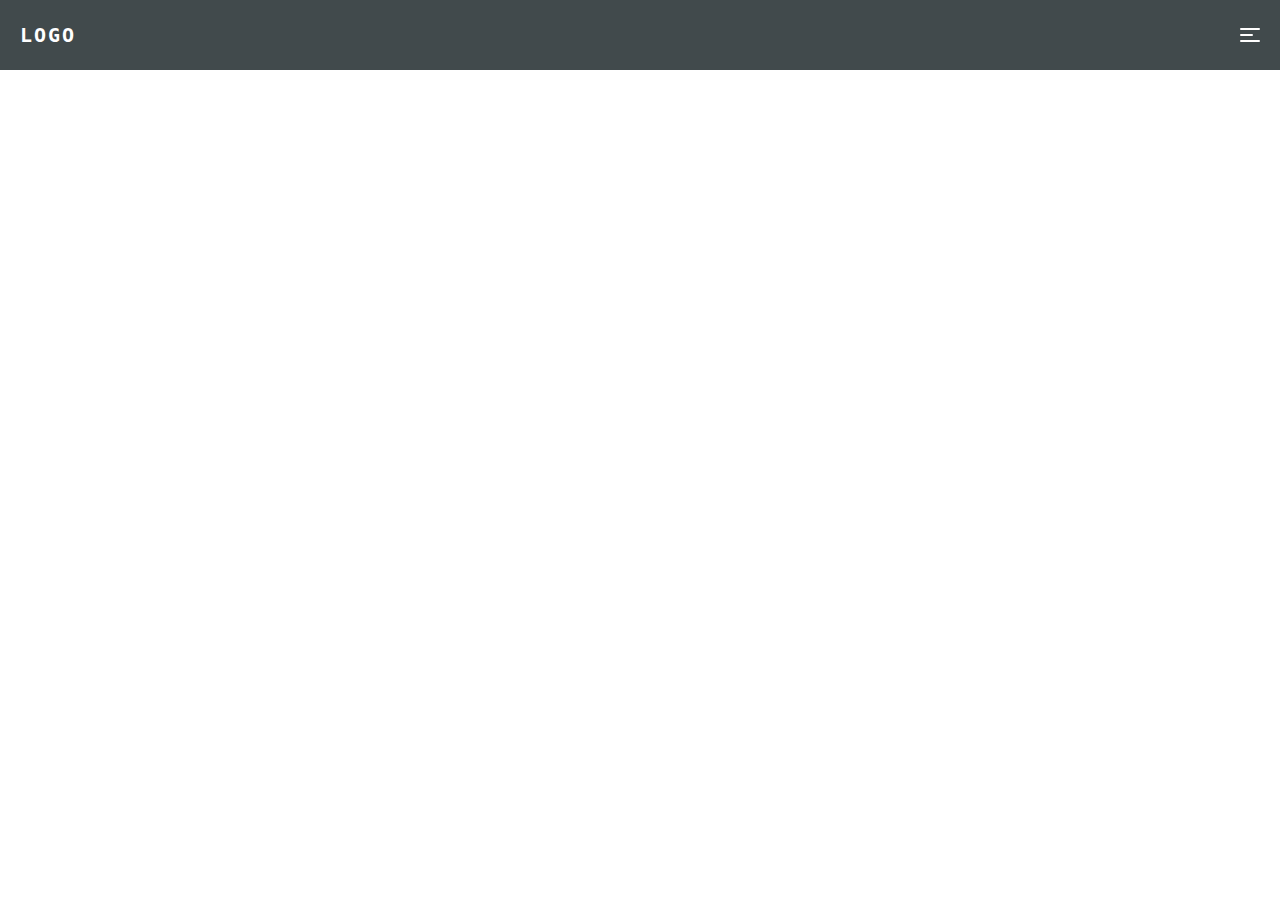
==== index.html @ cf3a6081 "landing page" ====
<!DOCTYPE html>
<html lang="en">
<head>
    <meta charset="UTF-8">
    <meta name="viewport" content="width=device-width, initial-scale=1.0">
    <meta http-equiv="X-UA-Compatible" content="ie=edge">
    <meta name="description" content="put le comment ici">
    <meta name="author" content="Ghost">
    <meta name="robots" content="nofollow">
    <meta name="theme-color" content="#a5fe4d">
    <link rel="stylesheet" href="./Css/style.css">
    <script src="./Js/script.js"></script>
    <title>EVOLUT Capital Inc.</title>
</head>
<body>
    <header>
        <nav>
            <a href="./index.html" class="logo">logo</a>
            <div class="hamburger">
                <div class="hamburger-menu"></div>
                <div class="hamburger-menu"></div>
                <div class="hamburger-menu"></div>
            </div>
            <ul class="right-nav">
            </ul>
        </nav>
        <section class="hero"></section>
    </header>
    <main></main>
    <footer></footer>
</body>
</html>
---- Css/style.css ----
/* RESET CSS start */
html{
    font-size:62.5%;
    box-sizing:border-box;
    scroll-behavior:smooth;
    user-select: none;
}
:root{
    --nav-bg:#232b2b;
    --nav-bg1:#343434;
    --nav-bg2:#232b2b;
    --nav-bg3:#3b444b;
    --nav-bg4:#414a4c;
    --nav-bg5:#070606;
    --nav-bg6:#353839;
    --white-color:#fff;
}
*,::before,::after{
    padding:0;
    margin:0;
    box-sizing:inherit;
}
a{
    text-decoration:none;
}
ul{
    list-style-type:none;
}
input,button,textarea,select{
    font:inherit;
}
body{
    min-height:100vh;
    line-height:1.5;
}
/* RESET CSS end */
/* MAIN CSS */
nav{
    padding:2rem;
    background-color:var(--nav-bg4);  
    display:flex;
    justify-content:space-between;
    align-items:center;
}
.logo{
    color:var(--white-color);
    font-size:2rem;
    text-transform: uppercase;
    font-family:monospace;
    font-weight:900;
    letter-spacing:2px;
}
.hamburger{
    cursor: pointer;
    position: absolute;
    right:2rem;
}

.hamburger-menu{
    width:2rem;
    height:0.2rem;
    background-color:#fff;
    border-radius:20px;
}
.hamburger-menu:nth-child(2){
    margin-block:0.4rem;
    width:1.3rem;
    /* transform:translateX(1rem); */
}
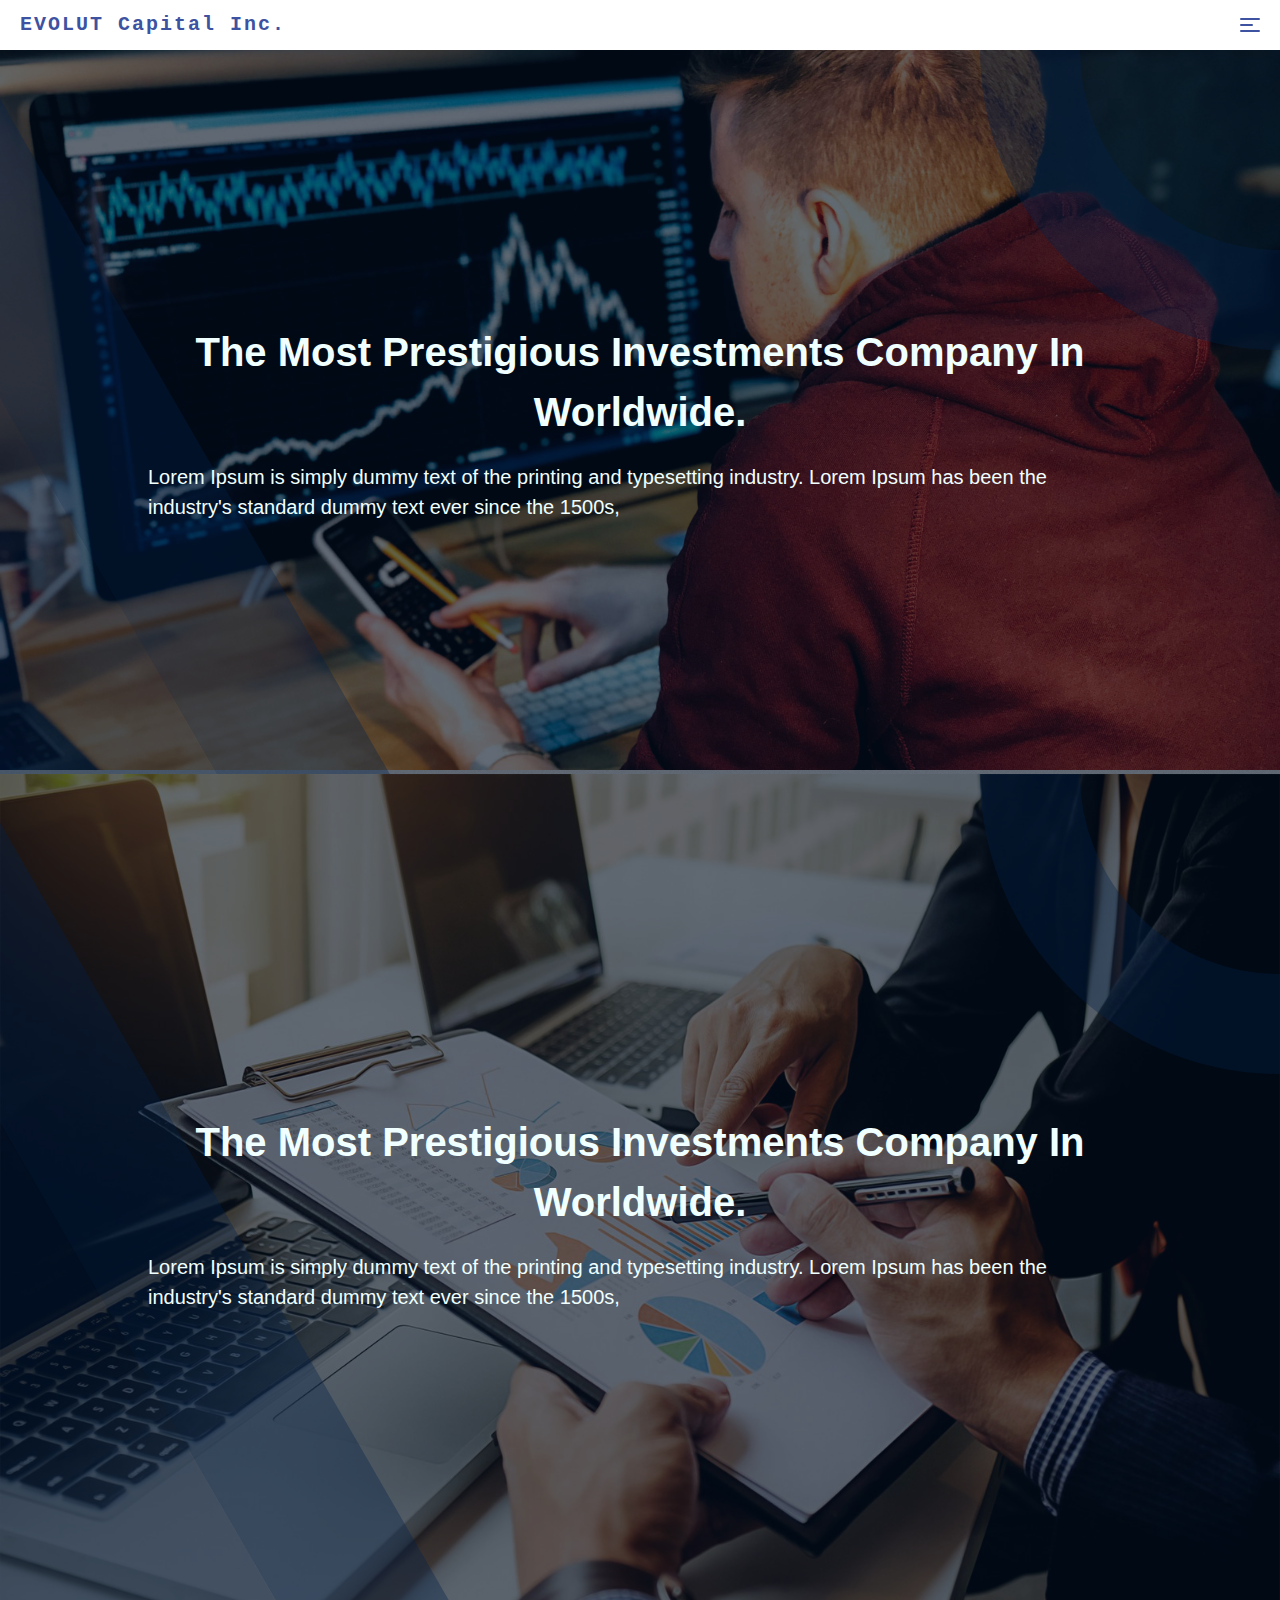
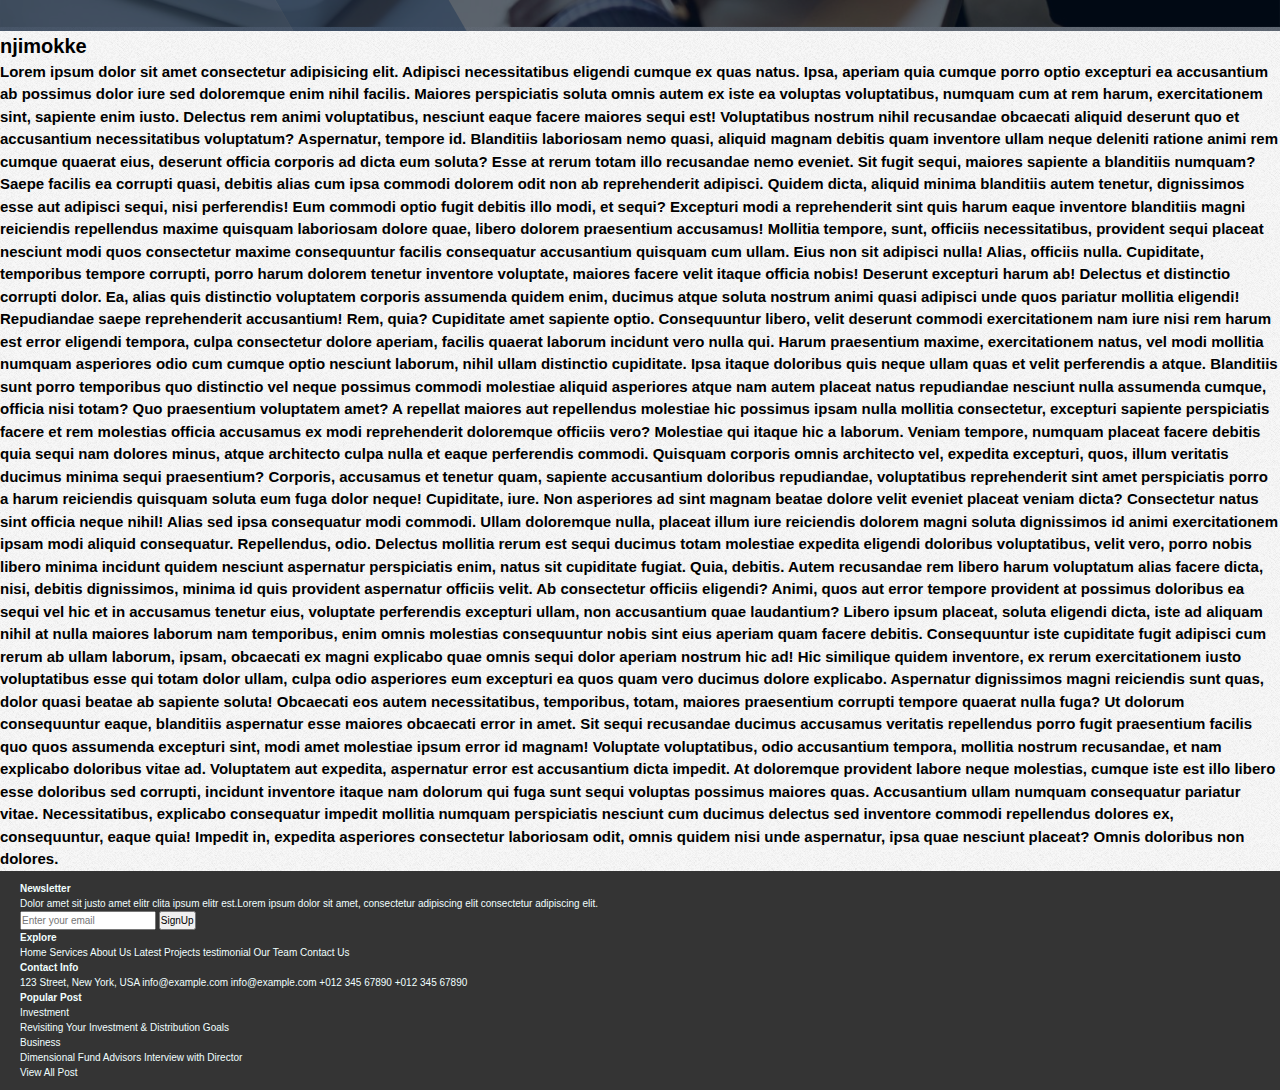
==== commit 84f86ef2: "done with the nav bar and next is the hero section with carousel and the footer" ====
--- a/index.html
+++ b/index.html
@@ -7,26 +7,127 @@
     <meta name="description" content="put le comment ici">
     <meta name="author" content="Ghost">
     <meta name="robots" content="nofollow">
-    <meta name="theme-color" content="#a5fe4d">
+    <meta name="theme-color" content="#3D52A0">
     <link rel="stylesheet" href="./Css/style.css">
-    <script src="./Js/script.js"></script>
+    <script src="./Js/script.js" defer></script>
     <title>EVOLUT Capital Inc.</title>
 </head>
 <body>
     <header>
-        <nav>
-            <a href="./index.html" class="logo">logo</a>
-            <div class="hamburger">
-                <div class="hamburger-menu"></div>
-                <div class="hamburger-menu"></div>
-                <div class="hamburger-menu"></div>
+        <nav id="navigation-bar">
+            <a href="./index.html" class="logo">EVOLUT <span>Capital</span> <span>Inc.</span></a>
+            <div class="hamburger-menu">
+                <div class="hamburger"></div>
+                <div class="hamburger"></div>
+                <div class="hamburger"></div>
             </div>
-            <ul class="right-nav">
+            
+            <ul class="menu-list-items">
+                <li role="menuitem" class="active-link" ><a href="./index.html">home</a></li>
+                <li role="menuitem" ><a href="./pages/about.html">about</a></li>
+                <li role="menuitem" ><a href="./pages/services.html">services</a></li>
+                <li role="menuitem" ><a href="./pages/blog.html">blog</a></li>
+                <li role="menuitem" ><a href="./pages/contact.html">contact</a></li>
             </ul>
         </nav>
-        <section class="hero"></section>
+        <article class="hero">
+             <!-- Carousel Start -->
+            <section class="header-carousel" role="region" aria-labelledby="carousel-1-title">
+                
+                <div class="header-carousel-item">
+                    <div class="header-carousel-item-img-1">
+                        <img src="./images/carousel-1.jpg" class="img-carousel" alt="Image of Investment">
+                    </div>
+                    <div class="carousel-caption">
+                        <div class="carousel-caption-inner">
+                            <h1 class="hero-title fadeInUp">The most prestigious Investments company in worldwide.</h1>
+                            <p class="sub-title">Lorem Ipsum is simply dummy text of the printing and typesetting industry. Lorem Ipsum has been the industry's standard dummy text ever since the 1500s, 
+                            </p>
+                        </div>
+                    </div>
+                </div>
+                <div class="header-carousel-item">
+                    <div class="header-carousel-item-img-2">
+                        <img src="./images/carousel-2.jpg" class="img-carousel" alt="Image of Investment">
+                    </div>
+                    <div class="carousel-caption">
+                        <div class="carousel-caption-inner">
+                            <h1 class="hero-title fadeInUp">The most prestigious Investments company in worldwide.</h1>
+                            <p class="sub-title">Lorem Ipsum is simply dummy text of the printing and typesetting industry. Lorem Ipsum has been the industry's standard dummy text ever since the 1500s, 
+                            </p>
+                        </div>
+                    </div>
+                </div>
+            </section>
+            <!-- Carousel End -->
+        </article>
     </header>
-    <main></main>
-    <footer></footer>
+    <main>
+        <h1>njimokke</h1>
+        <h2>Lorem ipsum dolor sit amet consectetur adipisicing elit. Adipisci necessitatibus eligendi cumque ex quas natus. Ipsa, aperiam quia cumque porro optio excepturi ea accusantium ab possimus dolor iure sed doloremque enim nihil facilis. Maiores perspiciatis soluta omnis autem ex iste ea voluptas voluptatibus, numquam cum at rem harum, exercitationem sint, sapiente enim iusto. Delectus rem animi voluptatibus, nesciunt eaque facere maiores sequi est! Voluptatibus nostrum nihil recusandae obcaecati aliquid deserunt quo et accusantium necessitatibus voluptatum? Aspernatur, tempore id. Blanditiis laboriosam nemo quasi, aliquid magnam debitis quam inventore ullam neque deleniti ratione animi rem cumque quaerat eius, deserunt officia corporis ad dicta eum soluta? Esse at rerum totam illo recusandae nemo eveniet. Sit fugit sequi, maiores sapiente a blanditiis numquam? Saepe facilis ea corrupti quasi, debitis alias cum ipsa commodi dolorem odit non ab reprehenderit adipisci. Quidem dicta, aliquid minima blanditiis autem tenetur, dignissimos esse aut adipisci sequi, nisi perferendis! Eum commodi optio fugit debitis illo modi, et sequi? Excepturi modi a reprehenderit sint quis harum eaque inventore blanditiis magni reiciendis repellendus maxime quisquam laboriosam dolore quae, libero dolorem praesentium accusamus! Mollitia tempore, sunt, officiis necessitatibus, provident sequi placeat nesciunt modi quos consectetur maxime consequuntur facilis consequatur accusantium quisquam cum ullam. Eius non sit adipisci nulla! Alias, officiis nulla. Cupiditate, temporibus tempore corrupti, porro harum dolorem tenetur inventore voluptate, maiores facere velit itaque officia nobis! Deserunt excepturi harum ab! Delectus et distinctio corrupti dolor. Ea, alias quis distinctio voluptatem corporis assumenda quidem enim, ducimus atque soluta nostrum animi quasi adipisci unde quos pariatur mollitia eligendi! Repudiandae saepe reprehenderit accusantium! Rem, quia? Cupiditate amet sapiente optio. Consequuntur libero, velit deserunt commodi exercitationem nam iure nisi rem harum est error eligendi tempora, culpa consectetur dolore aperiam, facilis quaerat laborum incidunt vero nulla qui. Harum praesentium maxime, exercitationem natus, vel modi mollitia numquam asperiores odio cum cumque optio nesciunt laborum, nihil ullam distinctio cupiditate. Ipsa itaque doloribus quis neque ullam quas et velit perferendis a atque. Blanditiis sunt porro temporibus quo distinctio vel neque possimus commodi molestiae aliquid asperiores atque nam autem placeat natus repudiandae nesciunt nulla assumenda cumque, officia nisi totam? Quo praesentium voluptatem amet? A repellat maiores aut repellendus molestiae hic possimus ipsam nulla mollitia consectetur, excepturi sapiente perspiciatis facere et rem molestias officia accusamus ex modi reprehenderit doloremque officiis vero? Molestiae qui itaque hic a laborum. Veniam tempore, numquam placeat facere debitis quia sequi nam dolores minus, atque architecto culpa nulla et eaque perferendis commodi. Quisquam corporis omnis architecto vel, expedita excepturi, quos, illum veritatis ducimus minima sequi praesentium? Corporis, accusamus et tenetur quam, sapiente accusantium doloribus repudiandae, voluptatibus reprehenderit sint amet perspiciatis porro a harum reiciendis quisquam soluta eum fuga dolor neque! Cupiditate, iure. Non asperiores ad sint magnam beatae dolore velit eveniet placeat veniam dicta? Consectetur natus sint officia neque nihil! Alias sed ipsa consequatur modi commodi. Ullam doloremque nulla, placeat illum iure reiciendis dolorem magni soluta dignissimos id animi exercitationem ipsam modi aliquid consequatur. Repellendus, odio. Delectus mollitia rerum est sequi ducimus totam molestiae expedita eligendi doloribus voluptatibus, velit vero, porro nobis libero minima incidunt quidem nesciunt aspernatur perspiciatis enim, natus sit cupiditate fugiat. Quia, debitis. Autem recusandae rem libero harum voluptatum alias facere dicta, nisi, debitis dignissimos, minima id quis provident aspernatur officiis velit. Ab consectetur officiis eligendi? Animi, quos aut error tempore provident at possimus doloribus ea sequi vel hic et in accusamus tenetur eius, voluptate perferendis excepturi ullam, non accusantium quae laudantium? Libero ipsum placeat, soluta eligendi dicta, iste ad aliquam nihil at nulla maiores laborum nam temporibus, enim omnis molestias consequuntur nobis sint eius aperiam quam facere debitis. Consequuntur iste cupiditate fugit adipisci cum rerum ab ullam laborum, ipsam, obcaecati ex magni explicabo quae omnis sequi dolor aperiam nostrum hic ad! Hic similique quidem inventore, ex rerum exercitationem iusto voluptatibus esse qui totam dolor ullam, culpa odio asperiores eum excepturi ea quos quam vero ducimus dolore explicabo. Aspernatur dignissimos magni reiciendis sunt quas, dolor quasi beatae ab sapiente soluta! Obcaecati eos autem necessitatibus, temporibus, totam, maiores praesentium corrupti tempore quaerat nulla fuga? Ut dolorum consequuntur eaque, blanditiis aspernatur esse maiores obcaecati error in amet. Sit sequi recusandae ducimus accusamus veritatis repellendus porro fugit praesentium facilis quo quos assumenda excepturi sint, modi amet molestiae ipsum error id magnam! Voluptate voluptatibus, odio accusantium tempora, mollitia nostrum recusandae, et nam explicabo doloribus vitae ad. Voluptatem aut expedita, aspernatur error est accusantium dicta impedit. At doloremque provident labore neque molestias, cumque iste est illo libero esse doloribus sed corrupti, incidunt inventore itaque nam dolorum qui fuga sunt sequi voluptas possimus maiores quas. Accusantium ullam numquam consequatur pariatur vitae. Necessitatibus, explicabo consequatur impedit mollitia numquam perspiciatis nesciunt cum ducimus delectus sed inventore commodi repellendus dolores ex, consequuntur, eaque quia! Impedit in, expedita asperiores consectetur laboriosam odit, omnis quidem nisi unde aspernatur, ipsa quae nesciunt placeat? Omnis doloribus non dolores.</h2>
+    </main>
+    <footer class="container-fluid footer py-5 wow fadeIn" data-wow-delay="0.2s">
+                <div class="container py-5">
+                    <div class="row g-5">
+                        <div class="col-md-6 col-lg-6 col-xl-3">
+                            <div class="footer-item d-flex flex-column">
+                                <div class="footer-item">
+                                    <h4 class="text-white mb-4">Newsletter</h4>
+                                    <p class="mb-3">Dolor amet sit justo amet elitr clita ipsum elitr est.Lorem ipsum dolor sit amet, consectetur adipiscing elit consectetur adipiscing elit.</p>
+                                    <div class="position-relative mx-auto rounded-pill">
+                                        <input class="form-control rounded-pill w-100 py-3 ps-4 pe-5" type="text" placeholder="Enter your email">
+                                        <button type="button" class="btn btn-primary rounded-pill position-absolute top-0 end-0 py-2 mt-2 me-2">SignUp</button>
+                                    </div>
+                                </div>
+                            </div>
+                        </div>
+                        <div class="col-md-6 col-lg-6 col-xl-3">
+                            <div class="footer-item d-flex flex-column">
+                                <h4 class="text-white mb-4">Explore</h4>
+                                <a href="#"><i class="fas fa-angle-right me-2"></i> Home</a>
+                                <a href="#"><i class="fas fa-angle-right me-2"></i> Services</a>
+                                <a href="#"><i class="fas fa-angle-right me-2"></i> About Us</a>
+                                <a href="#"><i class="fas fa-angle-right me-2"></i> Latest Projects</a>
+                                <a href="#"><i class="fas fa-angle-right me-2"></i> testimonial</a>
+                                <a href="#"><i class="fas fa-angle-right me-2"></i> Our Team</a>
+                                <a href="#"><i class="fas fa-angle-right me-2"></i> Contact Us</a>
+                            </div>
+                        </div>
+                        <div class="col-md-6 col-lg-6 col-xl-3">
+                            <div class="footer-item d-flex flex-column">
+                                <h4 class="text-white mb-4">Contact Info</h4>
+                                <a href=""><i class="fa fa-map-marker-alt me-2"></i> 123 Street, New York, USA</a>
+                                <a href=""><i class="fas fa-envelope me-2"></i> info@example.com</a>
+                                <a href=""><i class="fas fa-envelope me-2"></i> info@example.com</a>
+                                <a href=""><i class="fas fa-phone me-2"></i> +012 345 67890</a>
+                                <a href="" class="mb-3"><i class="fas fa-print me-2"></i> +012 345 67890</a>
+                                <div class="d-flex align-items-center">
+                                    <a class="btn btn-light btn-md-square me-2" href=""><i class="fab fa-facebook-f"></i></a>
+                                    <a class="btn btn-light btn-md-square me-2" href=""><i class="fab fa-instagram"></i></a>
+                                    <a class="btn btn-light btn-md-square me-0" href=""><i class="fab fa-linkedin-in"></i></a>
+                                </div>
+                            </div>
+                        </div>
+                        <div class="col-md-6 col-lg-6 col-xl-3">
+                            <div class="footer-item-post d-flex flex-column">
+                                <h4 class="text-white mb-4">Popular Post</h4>
+                                <div class="d-flex flex-column mb-3">
+                                    <p class="text-uppercase text-primary mb-2">Investment</p>
+                                    <a href="#" class="text-body">Revisiting Your Investment & Distribution Goals</a>
+                                </div>
+                                <div class="d-flex flex-column mb-3">
+                                    <p class="text-uppercase text-primary mb-2">Business</p>
+                                    <a href="#" class="text-body">Dimensional Fund Advisors Interview with Director</a>
+                                </div>
+                                <div class="footer-btn text-start">
+                                    <a href="#" class="btn btn-light rounded-pill px-4">View All Post <i class="fa fa-arrow-right ms-1"></i></a>
+                                </div>
+                            </div>
+                        </div>
+                    </div>
+                </div>
+        
+            <!-- Footer End -->
+    </footer>
 </body>
 </html>--- a/Css/style.css
+++ b/Css/style.css
@@ -14,6 +14,15 @@
     --nav-bg5:#070606;
     --nav-bg6:#353839;
     --white-color:#fff;
+    --white-color1:azure;
+    --main-color:#023d8a;
+    --main-color:#3D52A0;
+    --main-color-opacity:#010f209d;
+    --main-color-opacity1:#023d8a5b;
+    --footer:#8697C4;
+    --footer:#ADBBDA;
+    --footer:#343434;
+    /* --footer:#EDE8F5; */
 }
 *,::before,::after{
     padding:0;
@@ -22,6 +31,7 @@
 }
 a{
     text-decoration:none;
+    color:inherit;
 }
 ul{
     list-style-type:none;
@@ -32,38 +42,254 @@
 body{
     min-height:100vh;
     line-height:1.5;
+    background-image: -moz-linear-gradient(top, rgba(0, 0, 0, 0.05), rgba(0, 0, 0, 0)), url("images/bg01.png");
+    background-image: -webkit-linear-gradient(top, rgba(0, 0, 0, 0.05), rgba(0, 0, 0, 0)), url("images/bg01.png");
+    background-image: -ms-linear-gradient(top, rgba(0, 0, 0, 0.05), rgba(0, 0, 0, 0)), url("images/bg01.png");
+    background-image: linear-gradient(top, rgba(0, 0, 0, 0.05), rgba(0, 0, 0, 0)), url("images/bg01.png");
+    background-color: #f7f7f7;
+	background-position: top left, top left;
+	background-repeat: repeat-x, repeat;
+	background-size: 100% 30em, auto;
+	font-family: 'Open Sans', sans-serif;
 }
 /* RESET CSS end */
+
 /* MAIN CSS */
 nav{
-    padding:2rem;
-    background-color:var(--nav-bg4);  
+    padding: 1em 2rem;
+    background-color:var(--white-color);
+    position: sticky;
+    position:-webkit-sticky;
+    top:0;
+    z-index:100;
+
     display:flex;
     justify-content:space-between;
     align-items:center;
+   
 }
 .logo{
-    color:var(--white-color);
+    color:var(--main-color);
     font-size:2rem;
-    text-transform: uppercase;
+    font-weight:900;
     font-family:monospace;
     font-weight:900;
     letter-spacing:2px;
 }
+.hamburger-menu{
+    cursor: pointer;
+    position: absolute;
+    right:2rem;
+}
+
 .hamburger{
-    cursor: pointer;
-    position: absolute;
-    right:2rem;
-}
-
-.hamburger-menu{
     width:2rem;
     height:0.2rem;
-    background-color:#fff;
+    background-color:var(--main-color);
     border-radius:20px;
-}
-.hamburger-menu:nth-child(2){
+    transition:all 0.5s ease;
+}
+.hamburger:nth-child(2){
     margin-block:0.4rem;
     width:1.3rem;
     /* transform:translateX(1rem); */
 }
+.move.hamburger:nth-child(2){
+    width:0;
+}
+.move.hamburger:nth-child(1){
+    transform:translate(3px,2px)rotate(-45deg);
+}
+.move.hamburger:nth-child(3){
+    transform:translate(3px,-10px)rotate(45deg);
+}
+.menu-list-items{
+    position: absolute;
+    top:5em;
+    right:0;
+    width:40%;
+    padding:1em 2em;
+    background-color:var(--white-color);
+    -webkit-animation: scale-up-center 0.4s cubic-bezier(0.390, 0.575, 0.565, 1.000) both;
+	animation: scale-up-center 0.4s cubic-bezier(0.390, 0.575, 0.565, 1.000) both;
+
+   
+    display:none;
+}
+.active-menu{
+    display:flex;
+    flex-direction:column;
+    align-items:center;
+    gap: 2em;
+}
+li[role="menuitem"]{
+    font-size:1.4rem;
+    text-transform:capitalize;
+    letter-spacing:1px;
+    color:var(--main-color);
+}
+
+
+li a{
+    transition:all 0.5s ease;
+    display:block;
+}
+.active-link,li a:hover{
+    font-weight:900;
+}
+
+ @-webkit-keyframes scale-up-center {
+    0% {
+      -webkit-transform: scale(0.5);
+              transform: scale(0.5);
+    }
+    100% {
+      -webkit-transform: scale(1);
+              transform: scale(1);
+    }
+  }
+  @keyframes scale-up-center {
+    0% {
+      -webkit-transform: scale(0.5);
+              transform: scale(0.5);
+    }
+    100% {
+      -webkit-transform: scale(1);
+              transform: scale(1);
+    }
+  }
+  
+/*** Carousel Header Start ***/
+.img-carousel{
+    width:100%;
+}
+.header-carousel-item {
+    position: relative;
+    overflow: hidden;
+    z-index: 1;
+}
+.carousel-caption-inner{
+    padding:2em;
+}
+.header-carousel-item-img-1,
+.header-carousel-item-img-2 {
+    position: relative;
+    overflow: hidden;
+}
+
+.header-carousel-item-img-1::before,
+.header-carousel-item-img-2::before {
+    content: "";
+    position: absolute;
+    width: 600px;
+    height: 600px;
+    top: -300px;
+    right: -300px;
+    border-radius: 300px;
+    border: 100px solid var(--main-color-opacity1);
+    animation: RotateMoveCircle 10s linear infinite;
+    background: transparent;
+    z-index: 2;
+}
+
+@keyframes RotateMoveCircle {
+    0% {top: -400px;}
+    50%   {right: -200px;}
+    75%   {top: -200px;}
+    100%  {top: -400px;}
+}
+
+.header-carousel-item-img-1::after,
+.header-carousel-item-img-2::after{
+    content: "";
+    position: absolute;
+    width: 150px;
+    height: 1200px;
+    top: -150px;
+    left: 70px;
+    transform: rotate(-30deg);
+    background: var(--main-color-opacity1);
+    animation: RotateMoveRight 5s linear infinite;
+    z-index: 2 ;
+}
+
+@keyframes RotateMoveRight {
+    0%   {left: 0px;}
+    50%   {left: 70px;}
+    100%  {left: 0px;}
+}
+
+.header-carousel-item::before {
+    content: "";
+    position: absolute;
+    width: 300px;
+    height: 1200px;
+    top: -150px;
+    left: -265px;
+    transform: rotate(-30deg);
+    background: var(--main-color-opacity1);
+    animation: RotateMoveLeft 5s linear infinite;
+    opacity: 0.7;
+    z-index: 2;
+}
+
+@keyframes RotateMoveLeft {
+    0%   {left: -240px;}
+    50%   {left: -300px;}
+    100%  {left: -240px;}
+}
+
+.header-carousel-item::after {
+    content: "";
+    position: absolute;
+    width: 100%;
+    height: 100%;
+    top: 0;
+    left: 0;
+    background:var(--main-color-opacity);
+    z-index: 2;
+}
+
+.carousel-caption {
+    position: absolute;
+    width: 80%;
+    height: 100%;
+    top: 0;
+    left: 50%;
+    transform: translateX(-50%);
+    display: flex;
+    flex-direction: column;
+    justify-content: center;
+    z-index: 9;
+}
+
+@media (max-width: 992px) {
+    .carousel-caption {
+        width: 100% ;
+        margin-left: 0 ;
+        padding: 0 10px;
+    }
+    .img-carousel{
+        height: 100vh;
+        object-fit: cover;
+    }
+}
+.hero-title{
+    color:var(--white-color1);
+    font-size:4rem;
+    text-transform: capitalize;
+    margin-block:0.5em;
+    text-align:center;
+}
+.sub-title{
+    color:var(--white-color1);
+    font-size:2rem;
+}
+/*** Header Carousel End ***/
+/*** footer ***/
+footer{
+    background-color:var(--footer);
+    color:var(--white-color1);
+    padding:1em 2em;
+}
+/*** footer ***/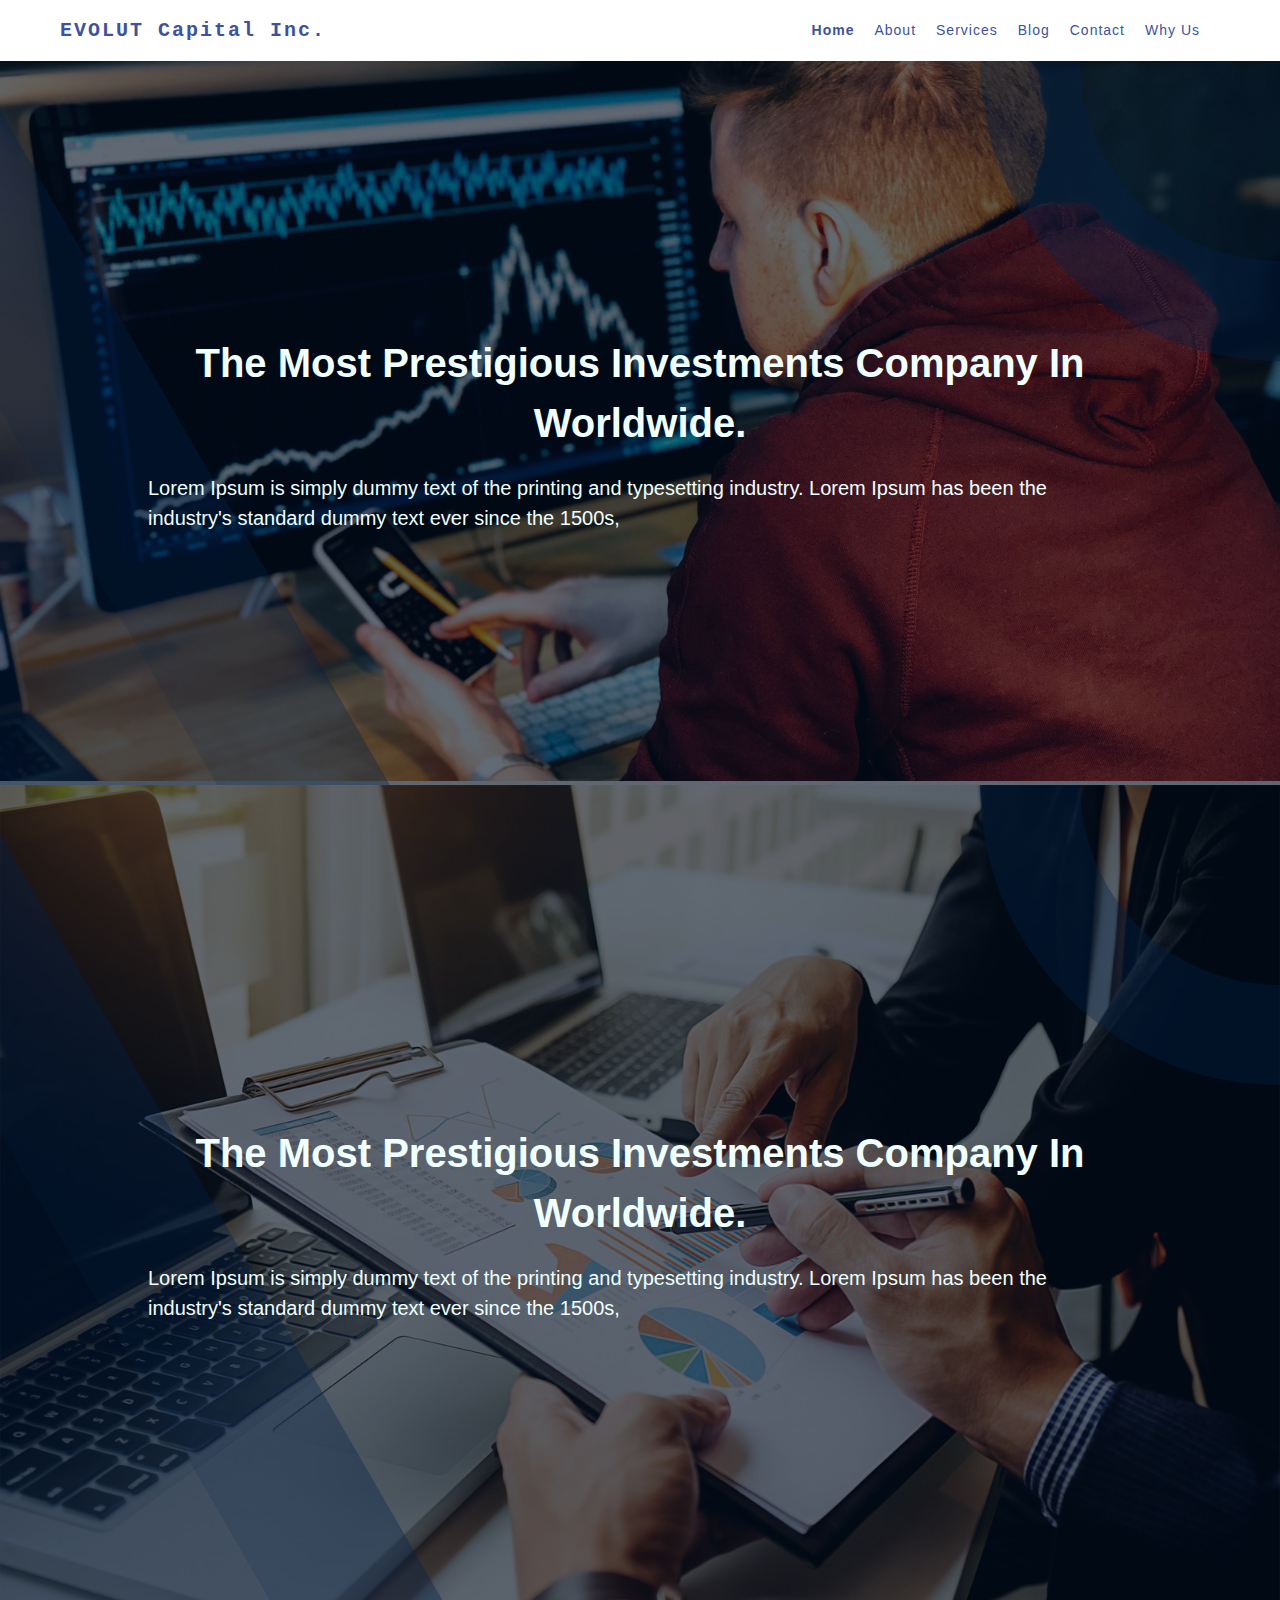
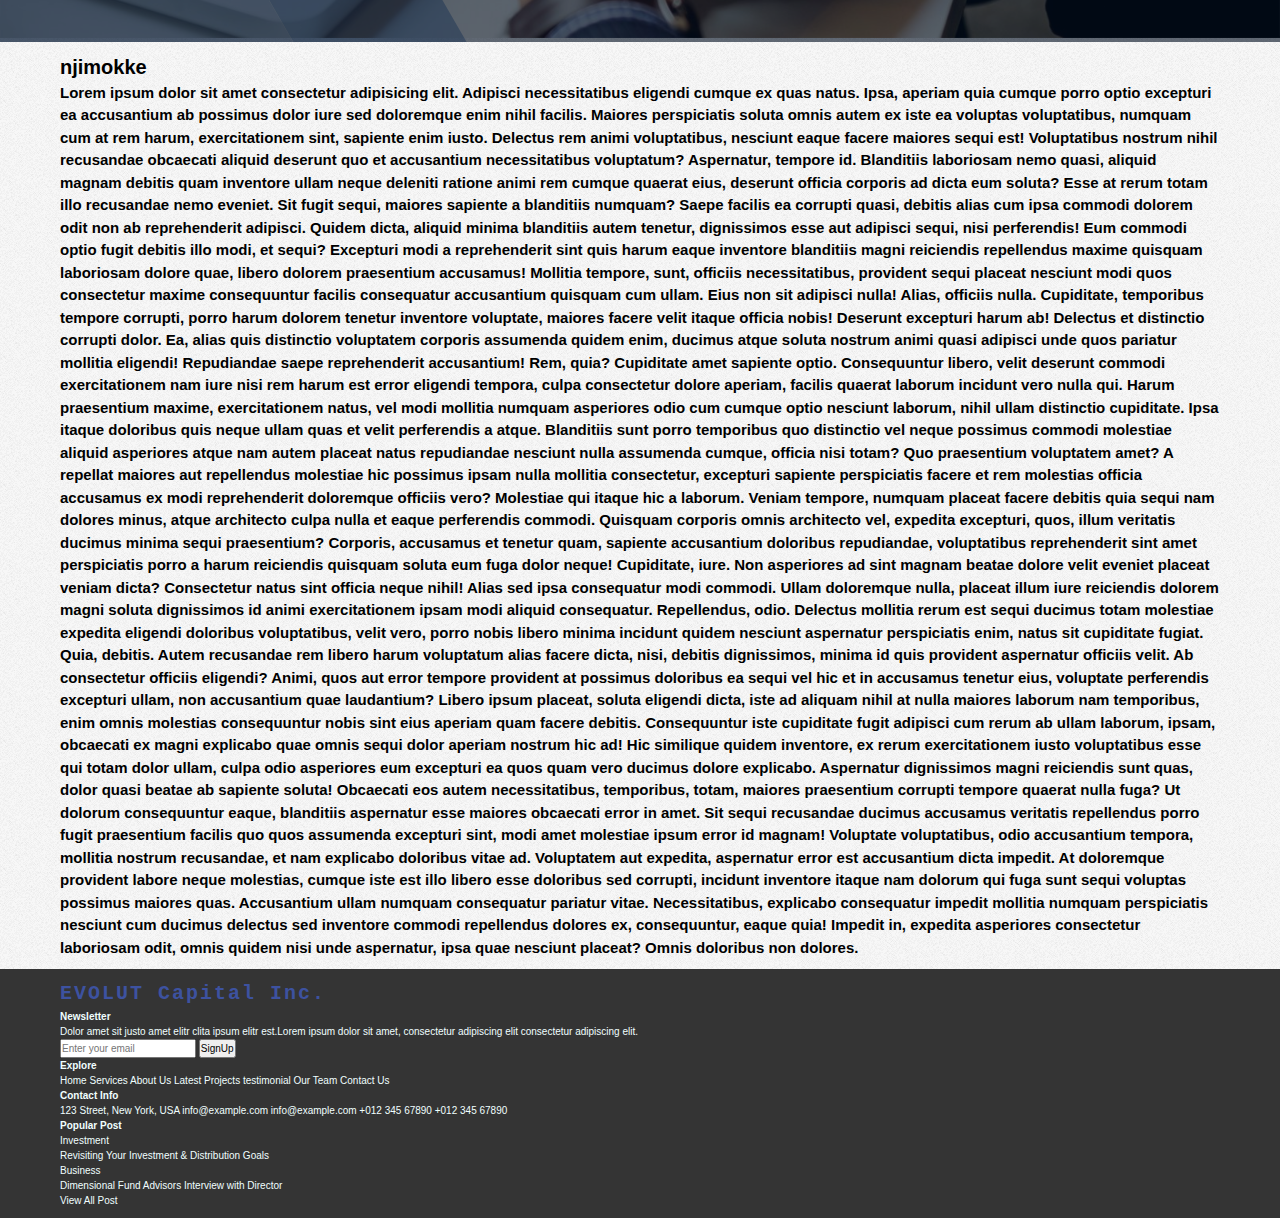
==== commit ee01cffc: "started working on the WHY CHOOSE US Page , will continue later on with the contain" ====
--- a/index.html
+++ b/index.html
@@ -28,6 +28,7 @@
                 <li role="menuitem" ><a href="./pages/services.html">services</a></li>
                 <li role="menuitem" ><a href="./pages/blog.html">blog</a></li>
                 <li role="menuitem" ><a href="./pages/contact.html">contact</a></li>
+                <li role="menuitem"><a href="./pages/why.html">why us</a></li>
             </ul>
         </nav>
         <article class="hero">
@@ -66,7 +67,8 @@
         <h1>njimokke</h1>
         <h2>Lorem ipsum dolor sit amet consectetur adipisicing elit. Adipisci necessitatibus eligendi cumque ex quas natus. Ipsa, aperiam quia cumque porro optio excepturi ea accusantium ab possimus dolor iure sed doloremque enim nihil facilis. Maiores perspiciatis soluta omnis autem ex iste ea voluptas voluptatibus, numquam cum at rem harum, exercitationem sint, sapiente enim iusto. Delectus rem animi voluptatibus, nesciunt eaque facere maiores sequi est! Voluptatibus nostrum nihil recusandae obcaecati aliquid deserunt quo et accusantium necessitatibus voluptatum? Aspernatur, tempore id. Blanditiis laboriosam nemo quasi, aliquid magnam debitis quam inventore ullam neque deleniti ratione animi rem cumque quaerat eius, deserunt officia corporis ad dicta eum soluta? Esse at rerum totam illo recusandae nemo eveniet. Sit fugit sequi, maiores sapiente a blanditiis numquam? Saepe facilis ea corrupti quasi, debitis alias cum ipsa commodi dolorem odit non ab reprehenderit adipisci. Quidem dicta, aliquid minima blanditiis autem tenetur, dignissimos esse aut adipisci sequi, nisi perferendis! Eum commodi optio fugit debitis illo modi, et sequi? Excepturi modi a reprehenderit sint quis harum eaque inventore blanditiis magni reiciendis repellendus maxime quisquam laboriosam dolore quae, libero dolorem praesentium accusamus! Mollitia tempore, sunt, officiis necessitatibus, provident sequi placeat nesciunt modi quos consectetur maxime consequuntur facilis consequatur accusantium quisquam cum ullam. Eius non sit adipisci nulla! Alias, officiis nulla. Cupiditate, temporibus tempore corrupti, porro harum dolorem tenetur inventore voluptate, maiores facere velit itaque officia nobis! Deserunt excepturi harum ab! Delectus et distinctio corrupti dolor. Ea, alias quis distinctio voluptatem corporis assumenda quidem enim, ducimus atque soluta nostrum animi quasi adipisci unde quos pariatur mollitia eligendi! Repudiandae saepe reprehenderit accusantium! Rem, quia? Cupiditate amet sapiente optio. Consequuntur libero, velit deserunt commodi exercitationem nam iure nisi rem harum est error eligendi tempora, culpa consectetur dolore aperiam, facilis quaerat laborum incidunt vero nulla qui. Harum praesentium maxime, exercitationem natus, vel modi mollitia numquam asperiores odio cum cumque optio nesciunt laborum, nihil ullam distinctio cupiditate. Ipsa itaque doloribus quis neque ullam quas et velit perferendis a atque. Blanditiis sunt porro temporibus quo distinctio vel neque possimus commodi molestiae aliquid asperiores atque nam autem placeat natus repudiandae nesciunt nulla assumenda cumque, officia nisi totam? Quo praesentium voluptatem amet? A repellat maiores aut repellendus molestiae hic possimus ipsam nulla mollitia consectetur, excepturi sapiente perspiciatis facere et rem molestias officia accusamus ex modi reprehenderit doloremque officiis vero? Molestiae qui itaque hic a laborum. Veniam tempore, numquam placeat facere debitis quia sequi nam dolores minus, atque architecto culpa nulla et eaque perferendis commodi. Quisquam corporis omnis architecto vel, expedita excepturi, quos, illum veritatis ducimus minima sequi praesentium? Corporis, accusamus et tenetur quam, sapiente accusantium doloribus repudiandae, voluptatibus reprehenderit sint amet perspiciatis porro a harum reiciendis quisquam soluta eum fuga dolor neque! Cupiditate, iure. Non asperiores ad sint magnam beatae dolore velit eveniet placeat veniam dicta? Consectetur natus sint officia neque nihil! Alias sed ipsa consequatur modi commodi. Ullam doloremque nulla, placeat illum iure reiciendis dolorem magni soluta dignissimos id animi exercitationem ipsam modi aliquid consequatur. Repellendus, odio. Delectus mollitia rerum est sequi ducimus totam molestiae expedita eligendi doloribus voluptatibus, velit vero, porro nobis libero minima incidunt quidem nesciunt aspernatur perspiciatis enim, natus sit cupiditate fugiat. Quia, debitis. Autem recusandae rem libero harum voluptatum alias facere dicta, nisi, debitis dignissimos, minima id quis provident aspernatur officiis velit. Ab consectetur officiis eligendi? Animi, quos aut error tempore provident at possimus doloribus ea sequi vel hic et in accusamus tenetur eius, voluptate perferendis excepturi ullam, non accusantium quae laudantium? Libero ipsum placeat, soluta eligendi dicta, iste ad aliquam nihil at nulla maiores laborum nam temporibus, enim omnis molestias consequuntur nobis sint eius aperiam quam facere debitis. Consequuntur iste cupiditate fugit adipisci cum rerum ab ullam laborum, ipsam, obcaecati ex magni explicabo quae omnis sequi dolor aperiam nostrum hic ad! Hic similique quidem inventore, ex rerum exercitationem iusto voluptatibus esse qui totam dolor ullam, culpa odio asperiores eum excepturi ea quos quam vero ducimus dolore explicabo. Aspernatur dignissimos magni reiciendis sunt quas, dolor quasi beatae ab sapiente soluta! Obcaecati eos autem necessitatibus, temporibus, totam, maiores praesentium corrupti tempore quaerat nulla fuga? Ut dolorum consequuntur eaque, blanditiis aspernatur esse maiores obcaecati error in amet. Sit sequi recusandae ducimus accusamus veritatis repellendus porro fugit praesentium facilis quo quos assumenda excepturi sint, modi amet molestiae ipsum error id magnam! Voluptate voluptatibus, odio accusantium tempora, mollitia nostrum recusandae, et nam explicabo doloribus vitae ad. Voluptatem aut expedita, aspernatur error est accusantium dicta impedit. At doloremque provident labore neque molestias, cumque iste est illo libero esse doloribus sed corrupti, incidunt inventore itaque nam dolorum qui fuga sunt sequi voluptas possimus maiores quas. Accusantium ullam numquam consequatur pariatur vitae. Necessitatibus, explicabo consequatur impedit mollitia numquam perspiciatis nesciunt cum ducimus delectus sed inventore commodi repellendus dolores ex, consequuntur, eaque quia! Impedit in, expedita asperiores consectetur laboriosam odit, omnis quidem nisi unde aspernatur, ipsa quae nesciunt placeat? Omnis doloribus non dolores.</h2>
     </main>
-    <footer class="container-fluid footer py-5 wow fadeIn" data-wow-delay="0.2s">
+    <footer>
+            <a href="./index.html" class="logo">EVOLUT <span>Capital</span> <span>Inc.</span></a>  
                 <div class="container py-5">
                     <div class="row g-5">
                         <div class="col-md-6 col-lg-6 col-xl-3">
--- a/Css/style.css
+++ b/Css/style.css
@@ -50,11 +50,12 @@
 	background-position: top left, top left;
 	background-repeat: repeat-x, repeat;
 	background-size: 100% 30em, auto;
-	font-family: 'Open Sans', sans-serif;
+    font-family: 'Open Sans', sans-serif;
 }
 /* RESET CSS end */
 
 /* MAIN CSS */
+
 nav{
     padding: 1em 2rem;
     background-color:var(--white-color);
@@ -106,14 +107,12 @@
 .menu-list-items{
     position: absolute;
     top:5em;
-    right:0;
+    right:2em;
     width:40%;
     padding:1em 2em;
     background-color:var(--white-color);
     -webkit-animation: scale-up-center 0.4s cubic-bezier(0.390, 0.575, 0.565, 1.000) both;
 	animation: scale-up-center 0.4s cubic-bezier(0.390, 0.575, 0.565, 1.000) both;
-
-   
     display:none;
 }
 .active-menu{
@@ -121,6 +120,8 @@
     flex-direction:column;
     align-items:center;
     gap: 2em;
+    border-radius:0 0 5px 5px;
+    box-shadow:2px 2px 2px rgba(0, 0, 0, 0.05)
 }
 li[role="menuitem"]{
     font-size:1.4rem;
@@ -128,13 +129,10 @@
     letter-spacing:1px;
     color:var(--main-color);
 }
-
-
-li a{
+.menu-list-items li{
     transition:all 0.5s ease;
-    display:block;
-}
-.active-link,li a:hover{
+}
+.active-link,li:hover{
     font-weight:900;
 }
 
@@ -263,6 +261,13 @@
     z-index: 9;
 }
 
+main{
+    padding: 1em 2rem;
+}
+
+
+  
+
 @media (max-width: 992px) {
     .carousel-caption {
         width: 100% ;
@@ -292,4 +297,42 @@
     color:var(--white-color1);
     padding:1em 2em;
 }
-/*** footer ***/+/*** footer ***/
+
+
+@media screen and (min-width: 768px) {
+    nav,main,footer{
+        padding-inline:4em;
+    }
+    .hamburger-menu{
+        right:4rem;
+    }
+    .menu-list-items{
+        right:4em;
+    }
+    
+}
+
+@media screen and (min-width: 900px) {
+    nav,footer,main{
+        padding-inline:6em;
+    }
+
+    .hamburger-menu{
+        display:none;
+    }
+    .active-menu{
+        display:none;
+    }
+    .menu-list-items{
+        display:flex;
+        flex-direction:row;
+        gap:2rem;
+        position:unset;
+        top:0;
+        width:auto;
+        height:auto;
+        right:unset;
+    }
+    
+}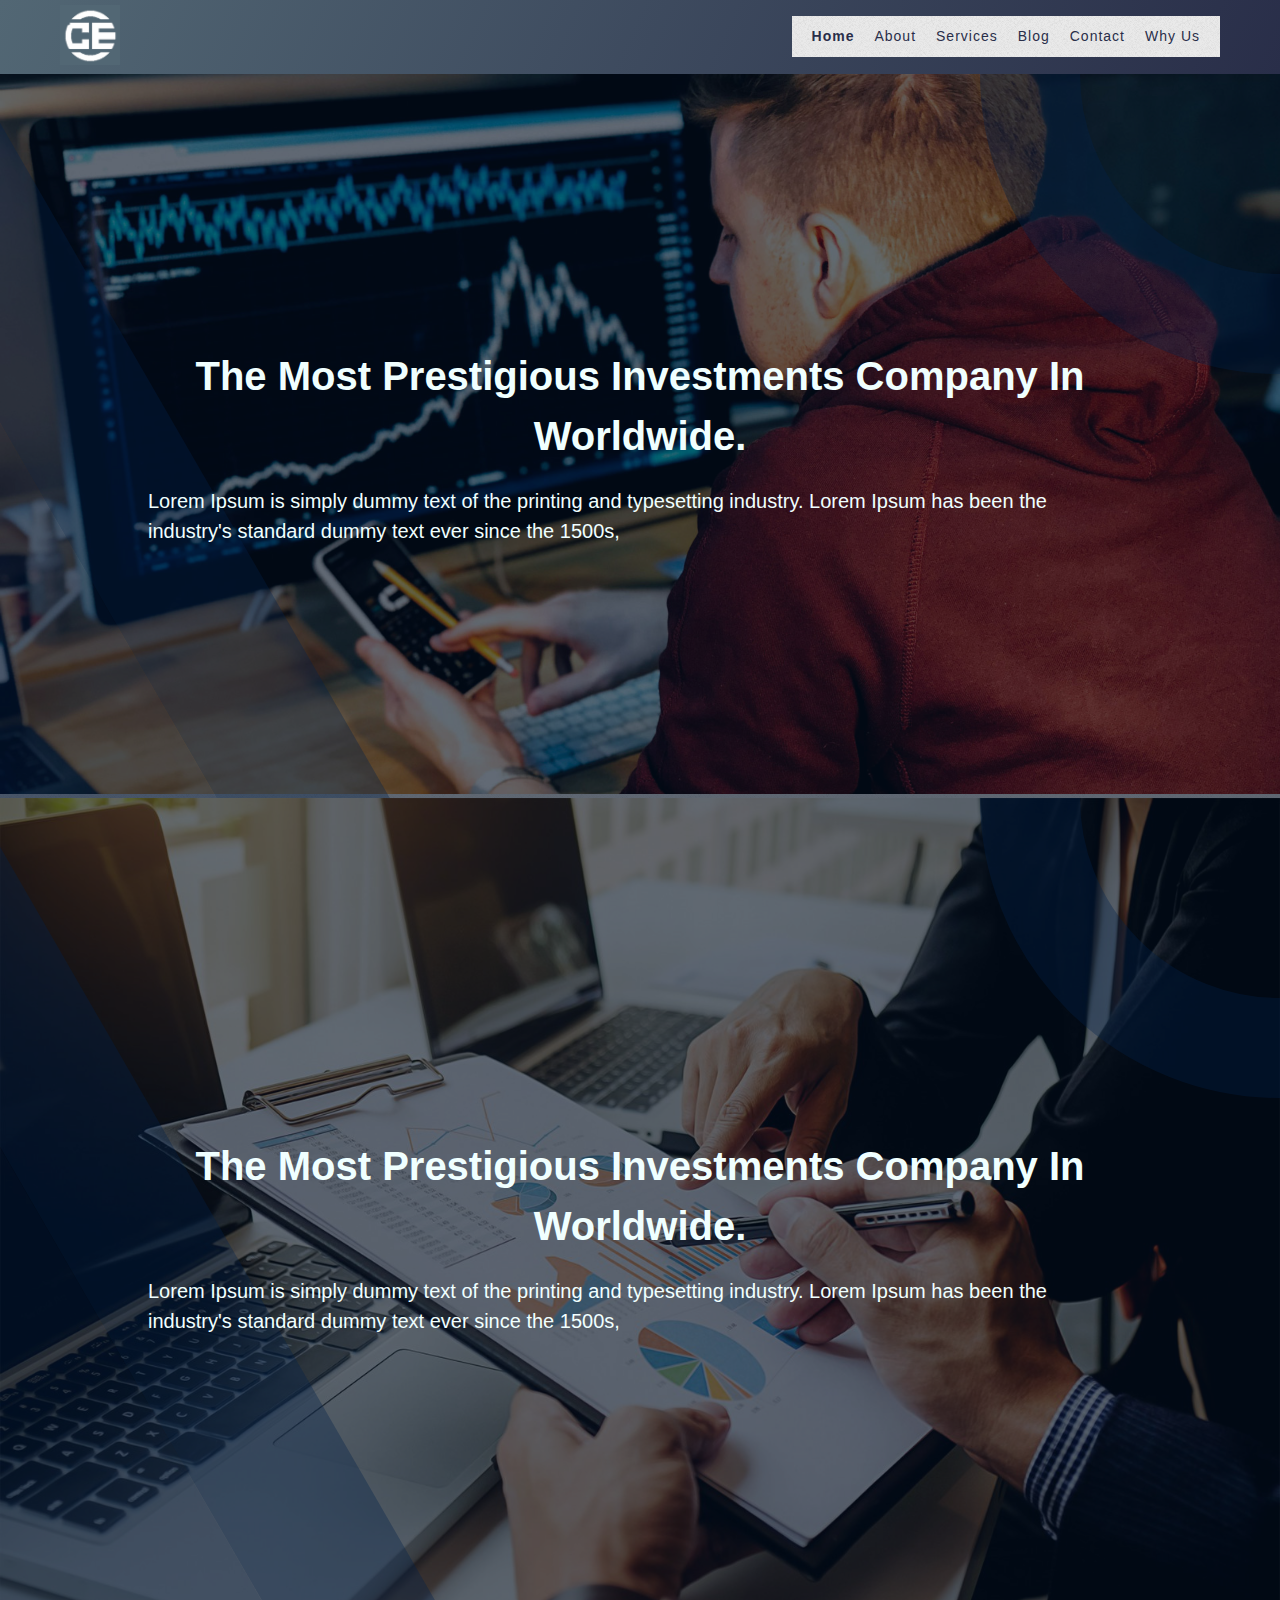
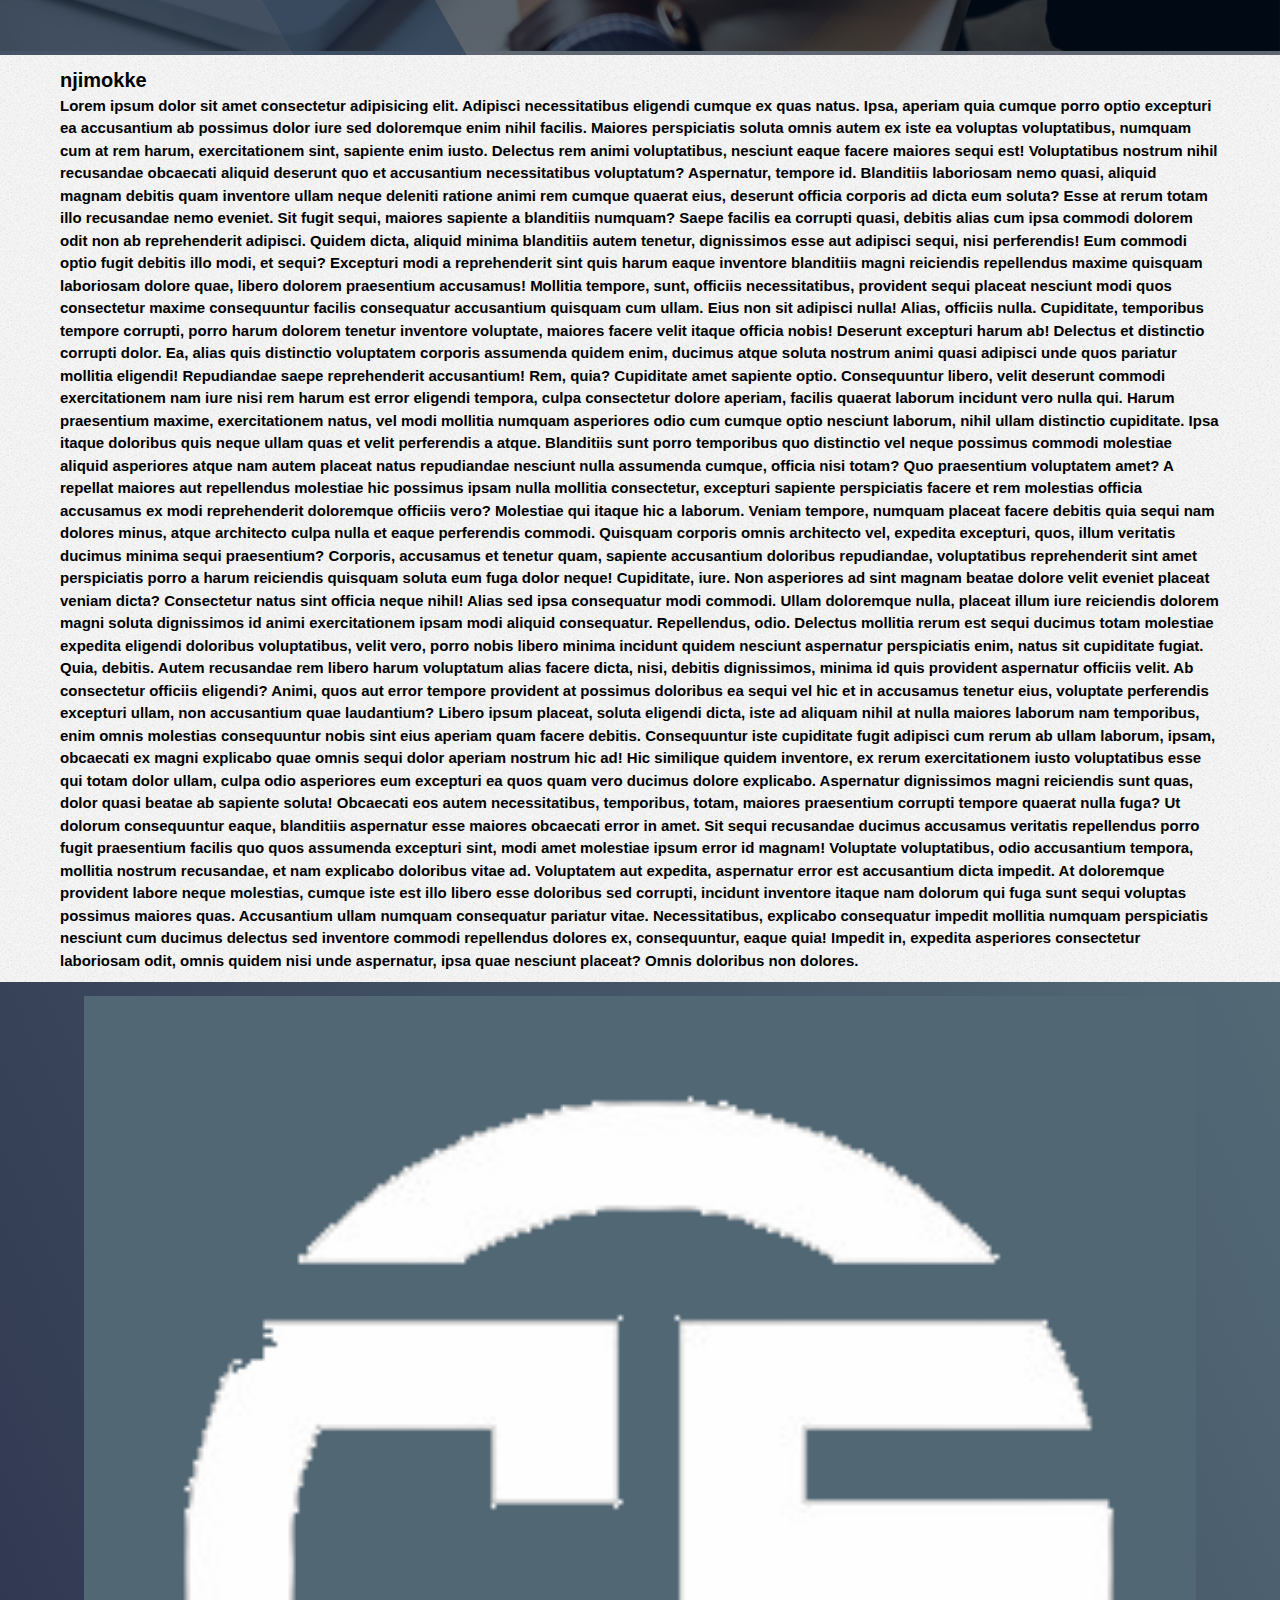
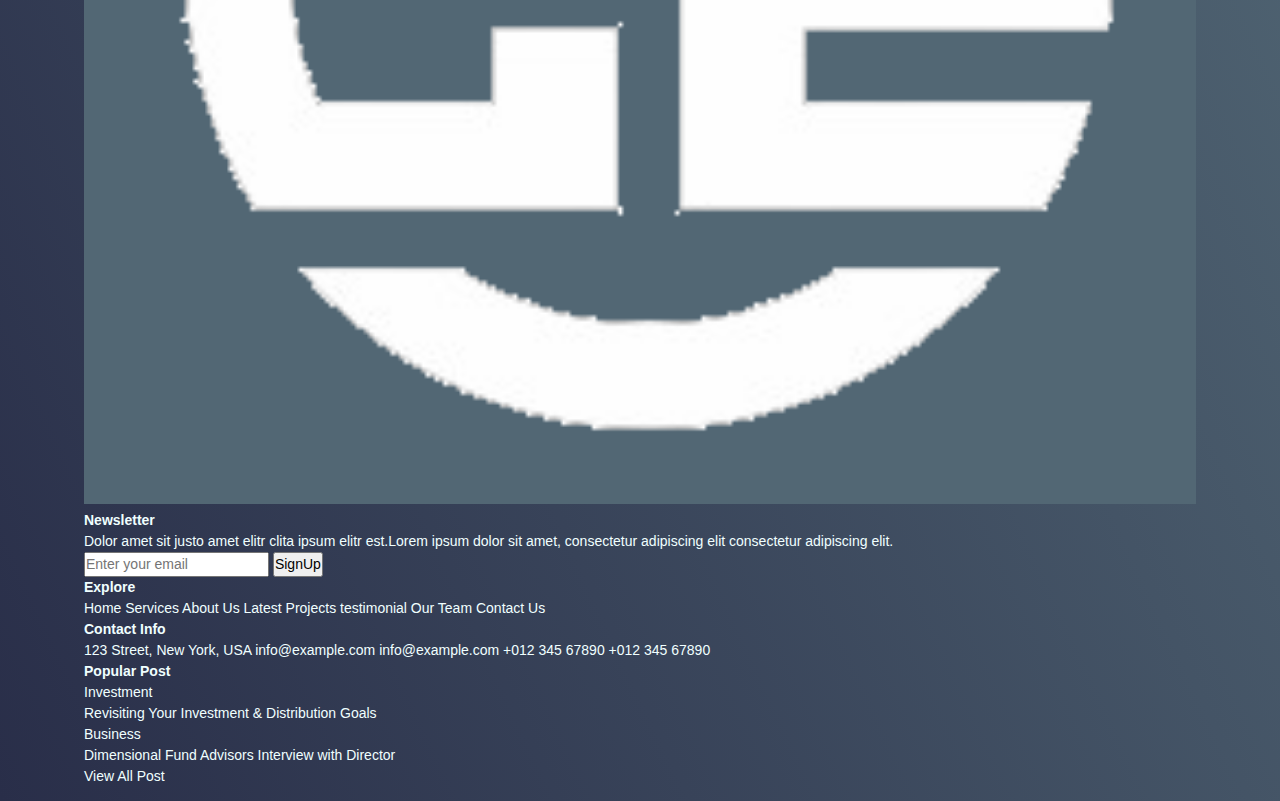
==== commit caa2895b: "created an error page" ====
--- a/index.html
+++ b/index.html
@@ -15,7 +15,9 @@
 <body>
     <header>
         <nav id="navigation-bar">
-            <a href="./index.html" class="logo">EVOLUT <span>Capital</span> <span>Inc.</span></a>
+            <a href="./index.html" class="logo">
+                <img src="./images/logo1.png" alt="logo">
+            </a>
             <div class="hamburger-menu">
                 <div class="hamburger"></div>
                 <div class="hamburger"></div>
@@ -68,7 +70,9 @@
         <h2>Lorem ipsum dolor sit amet consectetur adipisicing elit. Adipisci necessitatibus eligendi cumque ex quas natus. Ipsa, aperiam quia cumque porro optio excepturi ea accusantium ab possimus dolor iure sed doloremque enim nihil facilis. Maiores perspiciatis soluta omnis autem ex iste ea voluptas voluptatibus, numquam cum at rem harum, exercitationem sint, sapiente enim iusto. Delectus rem animi voluptatibus, nesciunt eaque facere maiores sequi est! Voluptatibus nostrum nihil recusandae obcaecati aliquid deserunt quo et accusantium necessitatibus voluptatum? Aspernatur, tempore id. Blanditiis laboriosam nemo quasi, aliquid magnam debitis quam inventore ullam neque deleniti ratione animi rem cumque quaerat eius, deserunt officia corporis ad dicta eum soluta? Esse at rerum totam illo recusandae nemo eveniet. Sit fugit sequi, maiores sapiente a blanditiis numquam? Saepe facilis ea corrupti quasi, debitis alias cum ipsa commodi dolorem odit non ab reprehenderit adipisci. Quidem dicta, aliquid minima blanditiis autem tenetur, dignissimos esse aut adipisci sequi, nisi perferendis! Eum commodi optio fugit debitis illo modi, et sequi? Excepturi modi a reprehenderit sint quis harum eaque inventore blanditiis magni reiciendis repellendus maxime quisquam laboriosam dolore quae, libero dolorem praesentium accusamus! Mollitia tempore, sunt, officiis necessitatibus, provident sequi placeat nesciunt modi quos consectetur maxime consequuntur facilis consequatur accusantium quisquam cum ullam. Eius non sit adipisci nulla! Alias, officiis nulla. Cupiditate, temporibus tempore corrupti, porro harum dolorem tenetur inventore voluptate, maiores facere velit itaque officia nobis! Deserunt excepturi harum ab! Delectus et distinctio corrupti dolor. Ea, alias quis distinctio voluptatem corporis assumenda quidem enim, ducimus atque soluta nostrum animi quasi adipisci unde quos pariatur mollitia eligendi! Repudiandae saepe reprehenderit accusantium! Rem, quia? Cupiditate amet sapiente optio. Consequuntur libero, velit deserunt commodi exercitationem nam iure nisi rem harum est error eligendi tempora, culpa consectetur dolore aperiam, facilis quaerat laborum incidunt vero nulla qui. Harum praesentium maxime, exercitationem natus, vel modi mollitia numquam asperiores odio cum cumque optio nesciunt laborum, nihil ullam distinctio cupiditate. Ipsa itaque doloribus quis neque ullam quas et velit perferendis a atque. Blanditiis sunt porro temporibus quo distinctio vel neque possimus commodi molestiae aliquid asperiores atque nam autem placeat natus repudiandae nesciunt nulla assumenda cumque, officia nisi totam? Quo praesentium voluptatem amet? A repellat maiores aut repellendus molestiae hic possimus ipsam nulla mollitia consectetur, excepturi sapiente perspiciatis facere et rem molestias officia accusamus ex modi reprehenderit doloremque officiis vero? Molestiae qui itaque hic a laborum. Veniam tempore, numquam placeat facere debitis quia sequi nam dolores minus, atque architecto culpa nulla et eaque perferendis commodi. Quisquam corporis omnis architecto vel, expedita excepturi, quos, illum veritatis ducimus minima sequi praesentium? Corporis, accusamus et tenetur quam, sapiente accusantium doloribus repudiandae, voluptatibus reprehenderit sint amet perspiciatis porro a harum reiciendis quisquam soluta eum fuga dolor neque! Cupiditate, iure. Non asperiores ad sint magnam beatae dolore velit eveniet placeat veniam dicta? Consectetur natus sint officia neque nihil! Alias sed ipsa consequatur modi commodi. Ullam doloremque nulla, placeat illum iure reiciendis dolorem magni soluta dignissimos id animi exercitationem ipsam modi aliquid consequatur. Repellendus, odio. Delectus mollitia rerum est sequi ducimus totam molestiae expedita eligendi doloribus voluptatibus, velit vero, porro nobis libero minima incidunt quidem nesciunt aspernatur perspiciatis enim, natus sit cupiditate fugiat. Quia, debitis. Autem recusandae rem libero harum voluptatum alias facere dicta, nisi, debitis dignissimos, minima id quis provident aspernatur officiis velit. Ab consectetur officiis eligendi? Animi, quos aut error tempore provident at possimus doloribus ea sequi vel hic et in accusamus tenetur eius, voluptate perferendis excepturi ullam, non accusantium quae laudantium? Libero ipsum placeat, soluta eligendi dicta, iste ad aliquam nihil at nulla maiores laborum nam temporibus, enim omnis molestias consequuntur nobis sint eius aperiam quam facere debitis. Consequuntur iste cupiditate fugit adipisci cum rerum ab ullam laborum, ipsam, obcaecati ex magni explicabo quae omnis sequi dolor aperiam nostrum hic ad! Hic similique quidem inventore, ex rerum exercitationem iusto voluptatibus esse qui totam dolor ullam, culpa odio asperiores eum excepturi ea quos quam vero ducimus dolore explicabo. Aspernatur dignissimos magni reiciendis sunt quas, dolor quasi beatae ab sapiente soluta! Obcaecati eos autem necessitatibus, temporibus, totam, maiores praesentium corrupti tempore quaerat nulla fuga? Ut dolorum consequuntur eaque, blanditiis aspernatur esse maiores obcaecati error in amet. Sit sequi recusandae ducimus accusamus veritatis repellendus porro fugit praesentium facilis quo quos assumenda excepturi sint, modi amet molestiae ipsum error id magnam! Voluptate voluptatibus, odio accusantium tempora, mollitia nostrum recusandae, et nam explicabo doloribus vitae ad. Voluptatem aut expedita, aspernatur error est accusantium dicta impedit. At doloremque provident labore neque molestias, cumque iste est illo libero esse doloribus sed corrupti, incidunt inventore itaque nam dolorum qui fuga sunt sequi voluptas possimus maiores quas. Accusantium ullam numquam consequatur pariatur vitae. Necessitatibus, explicabo consequatur impedit mollitia numquam perspiciatis nesciunt cum ducimus delectus sed inventore commodi repellendus dolores ex, consequuntur, eaque quia! Impedit in, expedita asperiores consectetur laboriosam odit, omnis quidem nisi unde aspernatur, ipsa quae nesciunt placeat? Omnis doloribus non dolores.</h2>
     </main>
     <footer>
-            <a href="./index.html" class="logo">EVOLUT <span>Capital</span> <span>Inc.</span></a>  
+            <a href="./index.html" class="logo">
+                <img src="./images/logo1.png" alt="logo">
+            </a>  
                 <div class="container py-5">
                     <div class="row g-5">
                         <div class="col-md-6 col-lg-6 col-xl-3">
--- a/Css/style.css
+++ b/Css/style.css
@@ -17,6 +17,8 @@
     --white-color1:azure;
     --main-color:#023d8a;
     --main-color:#3D52A0;
+    --main-color:#536976;
+    --main-color:#292e49;
     --main-color-opacity:#010f209d;
     --main-color-opacity1:#023d8a5b;
     --footer:#8697C4;
@@ -42,23 +44,30 @@
 body{
     min-height:100vh;
     line-height:1.5;
+    font-family: 'Open Sans', sans-serif;
+    font-family: Verdana, Geneva, Tahoma, sans-serif;
+}
+body,.menu-list-items{
     background-image: -moz-linear-gradient(top, rgba(0, 0, 0, 0.05), rgba(0, 0, 0, 0)), url("images/bg01.png");
     background-image: -webkit-linear-gradient(top, rgba(0, 0, 0, 0.05), rgba(0, 0, 0, 0)), url("images/bg01.png");
     background-image: -ms-linear-gradient(top, rgba(0, 0, 0, 0.05), rgba(0, 0, 0, 0)), url("images/bg01.png");
     background-image: linear-gradient(top, rgba(0, 0, 0, 0.05), rgba(0, 0, 0, 0)), url("images/bg01.png");
-    background-color: #f7f7f7;
+    background-color: #f5f5f5;
 	background-position: top left, top left;
 	background-repeat: repeat-x, repeat;
 	background-size: 100% 30em, auto;
-    font-family: 'Open Sans', sans-serif;
 }
 /* RESET CSS end */
 
 /* MAIN CSS */
 
 nav{
-    padding: 1em 2rem;
-    background-color:var(--white-color);
+    padding: 0.5em;
+    /* background-color:var(--main-color); */
+    background:linear-gradient(115deg,#1c0399,#43c9e8);
+    background:linear-gradient(-115deg,#4b6cb7,#182848);
+    background:linear-gradient(115deg,#2b5876,#4e4376);
+    background:linear-gradient(115deg,rgb(82, 103, 116),rgb(41, 46, 73));
     position: sticky;
     position:-webkit-sticky;
     top:0;
@@ -70,12 +79,10 @@
    
 }
 .logo{
-    color:var(--main-color);
-    font-size:2rem;
-    font-weight:900;
-    font-family:monospace;
-    font-weight:900;
-    letter-spacing:2px;
+    width:6em;
+}
+.logo img{
+    width:100%;
 }
 .hamburger-menu{
     cursor: pointer;
@@ -86,7 +93,7 @@
 .hamburger{
     width:2rem;
     height:0.2rem;
-    background-color:var(--main-color);
+    background-color:var(--white-color);
     border-radius:20px;
     transition:all 0.5s ease;
 }
@@ -106,13 +113,13 @@
 }
 .menu-list-items{
     position: absolute;
-    top:5em;
+    top:7.5em;
     right:2em;
     width:40%;
     padding:1em 2em;
-    background-color:var(--white-color);
     -webkit-animation: scale-up-center 0.4s cubic-bezier(0.390, 0.575, 0.565, 1.000) both;
 	animation: scale-up-center 0.4s cubic-bezier(0.390, 0.575, 0.565, 1.000) both;
+    
     display:none;
 }
 .active-menu{
@@ -121,7 +128,7 @@
     align-items:center;
     gap: 2em;
     border-radius:0 0 5px 5px;
-    box-shadow:2px 2px 2px rgba(0, 0, 0, 0.05)
+    box-shadow:0 0 10px 0  rgba(0, 0, 0, 0.2);
 }
 li[role="menuitem"]{
     font-size:1.4rem;
@@ -291,10 +298,15 @@
     font-size:2rem;
 }
 /*** Header Carousel End ***/
+
+
 /*** footer ***/
 footer{
-    background-color:var(--footer);
+    /* background-color:var(--footer); */
+    background:linear-gradient(-115deg,#536976,#292e49);
+    /* background:#0b0c0e; */
     color:var(--white-color1);
+    font-size:1.4rem;
     padding:1em 2em;
 }
 /*** footer ***/
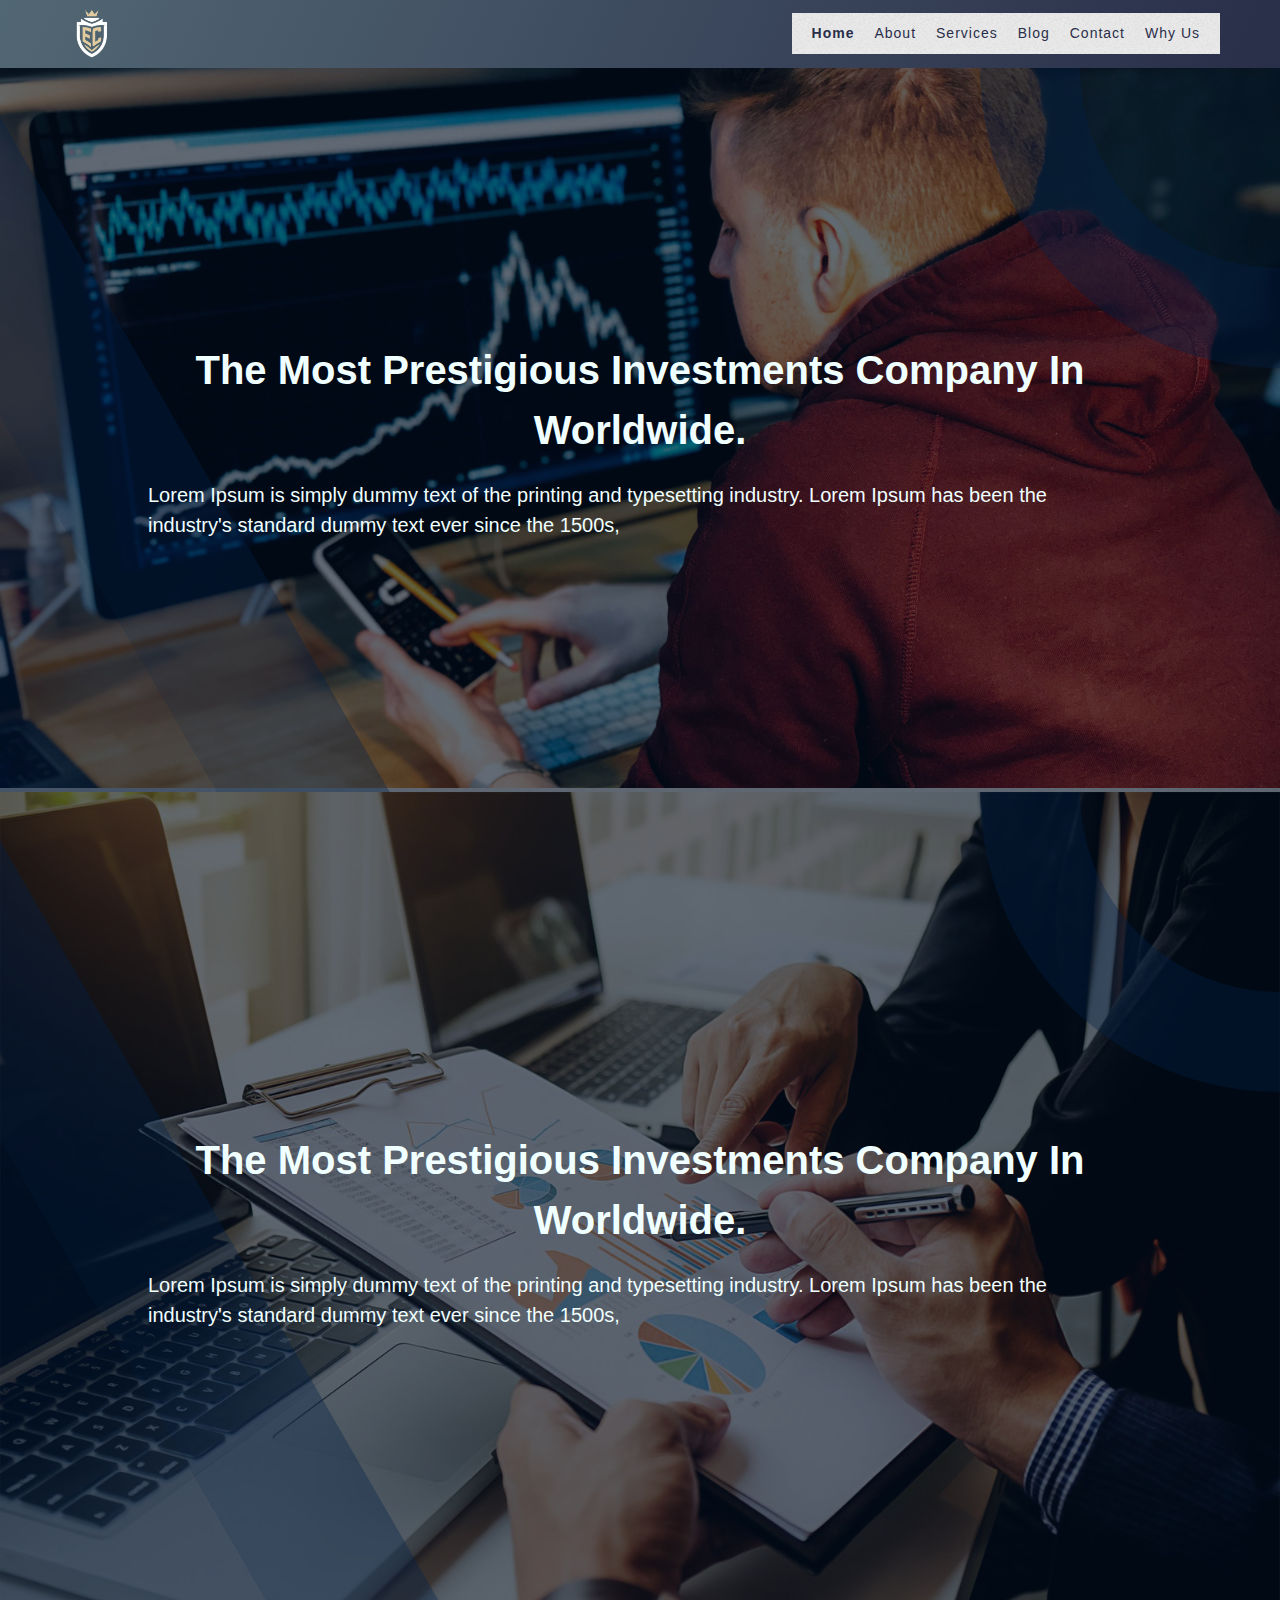
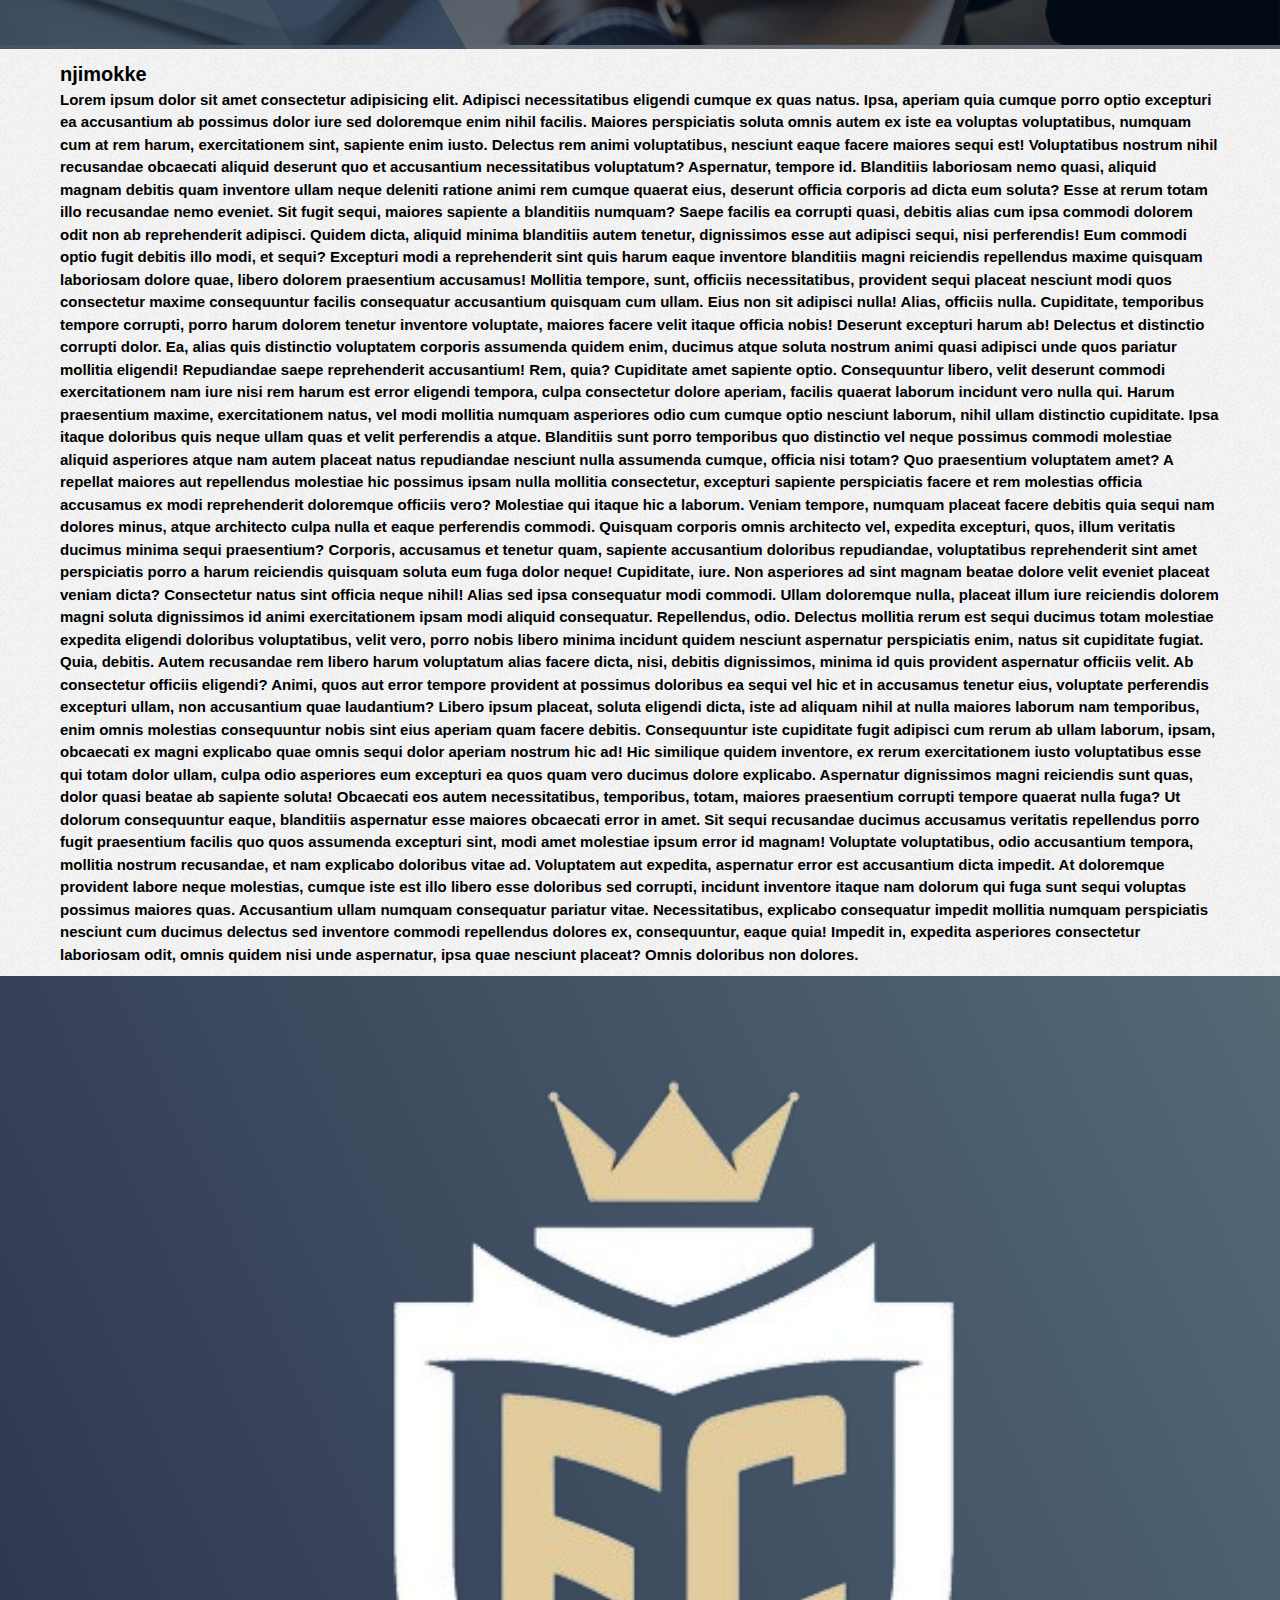
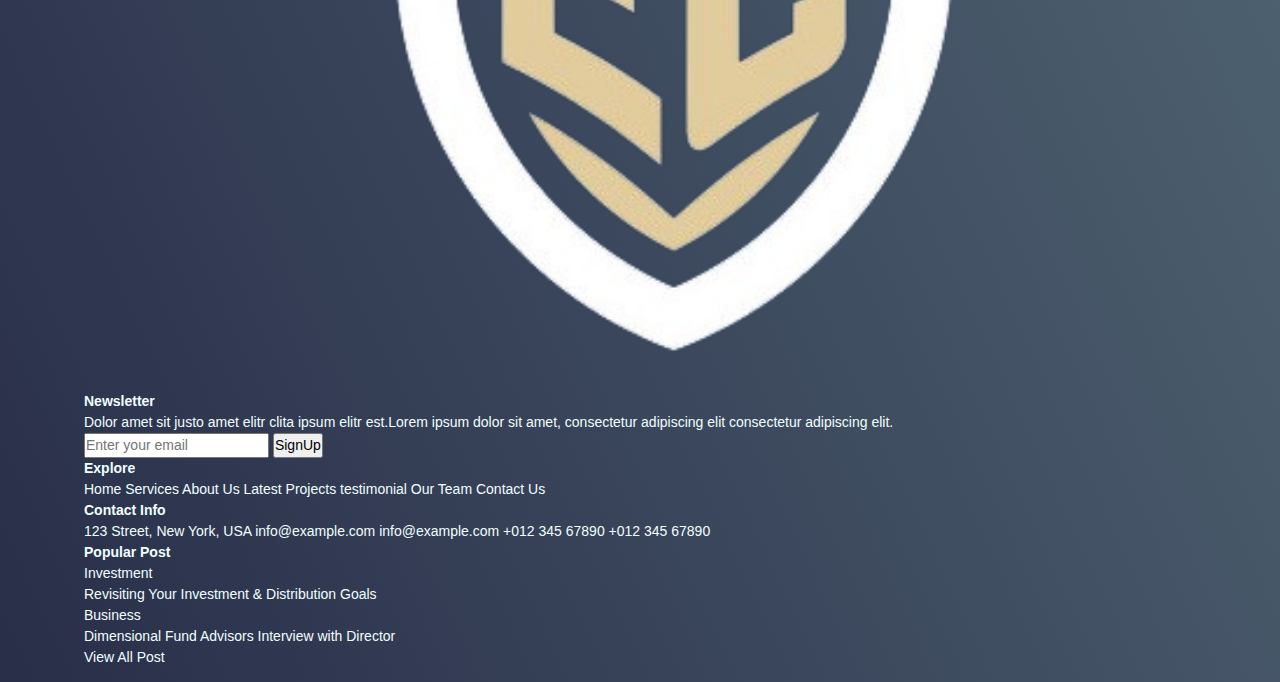
==== commit de293b96: "changed the logo" ====
--- a/index.html
+++ b/index.html
@@ -16,7 +16,7 @@
     <header>
         <nav id="navigation-bar">
             <a href="./index.html" class="logo">
-                <img src="./images/logo1.png" alt="logo">
+                <img src="./images/logo.png" alt="logo">
             </a>
             <div class="hamburger-menu">
                 <div class="hamburger"></div>
@@ -71,7 +71,7 @@
     </main>
     <footer>
             <a href="./index.html" class="logo">
-                <img src="./images/logo1.png" alt="logo">
+                <img src="./images/logo.png" alt="logo">
             </a>  
                 <div class="container py-5">
                     <div class="row g-5">
